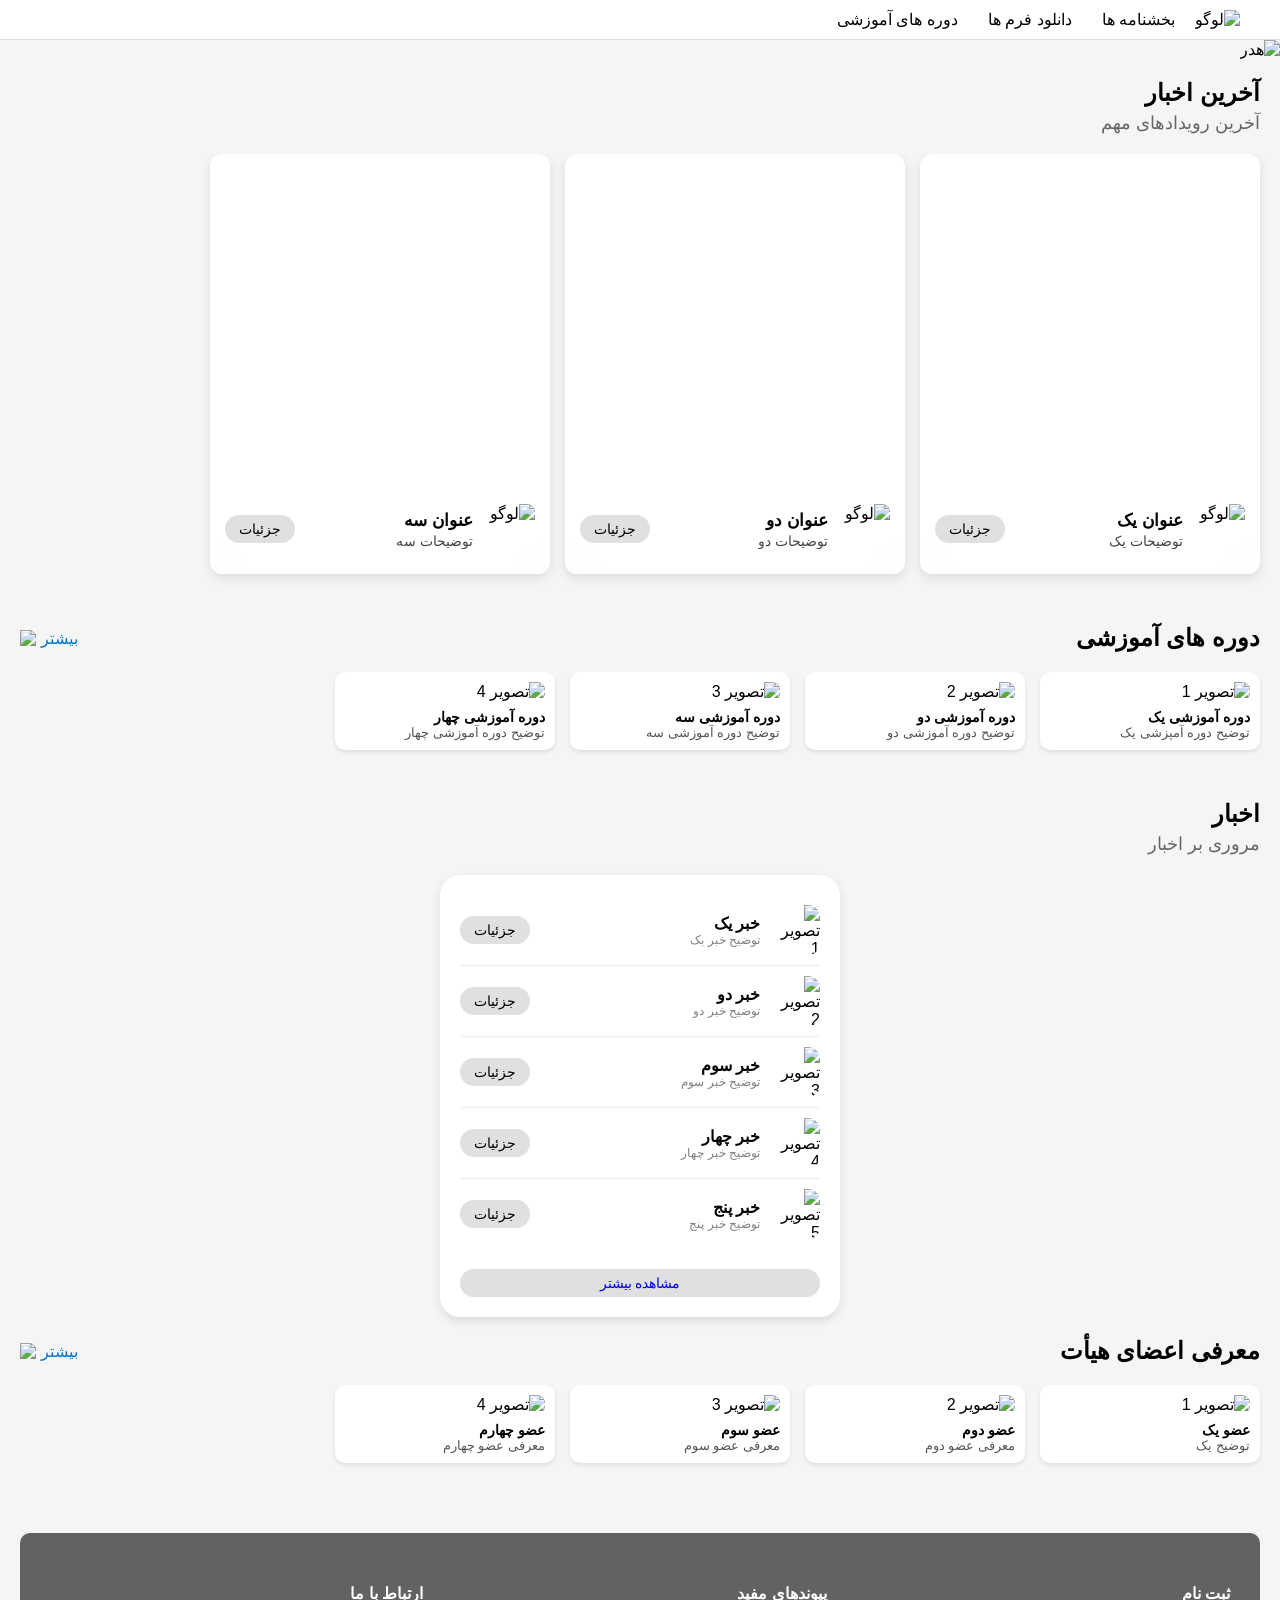
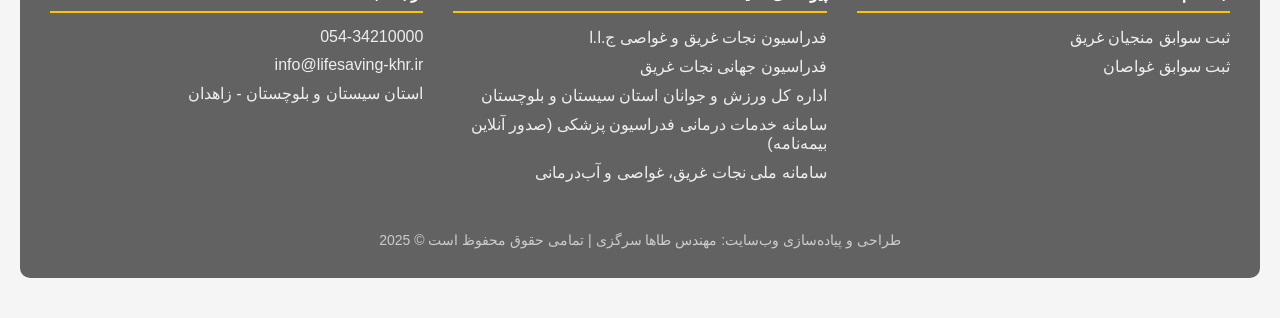
==== index.html @ 3035e9f3 "Update index.html" ====
<!DOCTYPE html>
<html lang="fa" dir="rtl">
<head>
  <meta charset="UTF-8" />
  <meta name="viewport" content="width=device-width, initial-scale=1.0" />
  <title>هیات نجات  غریق و غواصی</title>
  <!-- فونت فارسی -->
  <link rel="stylesheet" href="https://cdn.fontcdn.ir/Font/Persian/Vazir/Vazir.css" />
  <!-- فونت دوم -->
  <link href="https://cdn.fontcdn.ir/Font/Persian/IranYekan/IranYekan.css" rel="stylesheet" type="text/css" />
  <!-- استایل اصلی -->
  <link rel="stylesheet" href="style.css" />
</head>
<body>
<!-- اضافه کردن w3.js -->
<script src="https://www.w3schools.com/lib/w3.js"></script>

<!-- اضافه کردن هدر -->
<div w3-include-html="parts/header.html"></div>

<!-- اجرای includeHTML و سپس بارگذاری فایل JS -->
<script>
  w3.includeHTML(() => {
    const script = document.createElement('script');
    script.src = 'assets/js/menu.js'; // مسیر صحیح فایل
    document.body.appendChild(script);
  });
</script>
  <img src="assets/images/header.jpeg" alt="هدر" class="header-image3" />
</div>

</body> 
</html>
<!-- آخرین اخبار -->
<div class="section-header">
  <div>
    <div class="section-title">آخرین اخبار</div>
    <div class="subtitle">آخرین رویدادهای مهم</div>
  </div>
</div>

<div class="cards-container-2">
  <div class="modern-card-2">
    <div class="card-image-2" style="background-image: url('assets/images/news/image-card1.png');"></div>
    <div class="glass-bar-2">
      <div class="logo-area-2">
        <img src="assets/images/logo.png" alt="لوگو" class="logo-2">
        <div class="text-content-2">
          <div class="event-title-2">عنوان یک</div>
          <div class="event-description-2">توضیحات یک</div>
        </div>
      </div>
      <a href="earthquake/card1/index.html">
        <button class="button">جزئیات</button>
      </a>
    </div>
  </div>

  <div class="modern-card-2">
    <div class="card-image-2" style="background-image: url('assets/images/news/image-card1.png');"></div>
    <div class="glass-bar-2">
      <div class="logo-area-2">
        <img src="assets/images/logo.png" alt="لوگو" class="logo-2">
        <div class="text-content-2">
          <div class="event-title-2">عنوان دو</div>
          <div class="event-description-2">توضیحات دو</div>
        </div>
      </div>
      <a href="earthquake/card2/index.html">
        <button class="button">جزئیات</button>
      </a>
    </div>
  </div>

  <div class="modern-card-2">
    <div class="card-image-2" style="background-image: url('assets/images/news/image-card1.png');"></div>
    <div class="glass-bar-2">
      <div class="logo-area-2">
        <img src="assets/images/logo.png" alt="لوگو" class="logo-2">
        <div class="text-content-2">
          <div class="event-title-2">عنوان سه</div>
          <div class="event-description-2">توضیحات سه</div>
        </div>
      </div>
      <a href="earthquake/card1/index.html">
        <button class="button">جزئیات</button>
      </a>
    </div>
  </div>
</div>

  <!-- دوره های آموزشی -->
  <div class="section-header">
    <div class="section-title">دوره های آموزشی</div>
    <a href="popular/index.html" class="more-button">
      <span>بیشتر</span>
      <img src="assets/images/more.png" alt="بیشتر" />
    </a>
  </div>

  <div class="card-section">
    <a class="card" href="popular/card1/index.html">
      <img src="assets/images/amozesh/image-card1.png" alt="تصویر 1"/>
      <div class="card-title">دوره آموزشی یک</div>
      <div class="card-text">توضیح دوره آمپزشی یک</div>
    </a>
    <a href="popular/card7/index.html" class="card">
      <img src="assets/images/amozesh/image-card1.png" alt="تصویر 2" />
      <div class="card-title">دوره آموزشی دو</div>
      <div class="card-text">توضیح دوره آموزشی  دو</div>
    </a>
    <a href="popular/card6/index.html" class="card">
      <img src="assets/images/amozesh/image-card1.png" alt="تصویر 3" />
      <div class="card-title">دوره آموزشی سه </div>
      <div class="card-text">توضیح دوره آموزشی سه</div>
    </a>
    <a href="popular/card5/index.html" class="card">
      <img src="assets/images/amozesh/image-card1.png" alt="تصویر 4" />
      <div class="card-title">دوره آموزشی چهار</div>
      <div class="card-text">توضیح دوره آموزشی چهار</div>
    </a>
  
  </div>
     
<!-- مرروی بر اخبار -->
  <div class="section-header">
    <div>
      <div class="section-title">اخبار</div>
      <div class="subtitle">مروری بر اخبار</div>
    </div>
  </div>
  <div class="container">
    <div class="app">
      <div class="app-info">
        <img src="assets/images/news/image-card1.png" alt="تصویر 1">
        <div class="app-text">
          <div class="app-title">خبر یک</div>
          <div class="app-subtitle">توضیح خبر بک</div>
        </div>
      </div>
      <a href="cards/index-card1.html">
        <button class="button">جزئیات</button>
      </a>
    </div>

    <div class="app">
      <div class="app-info">
        <img src="assets/images/news/image-card1.png" alt="تصویر 2"> 
        <div class="app-text">
          <div class="app-title">خبر دو </div>
          <div class="app-subtitle">توضیح خبر دو</div>
        </div>
      </div>
      <a href="cards/index-card2.html">
        <button class="button">جزئیات</button>
      </a>
    </div>

<div class="app">
      <div class="app-info">
        <img src="assets/images/news/image-card1.png" alt="تصویر 3">
        <div class="app-text">
          <div class="app-title">خبر سوم</div>
          <div class="app-subtitle">توضیح خبر سوم</div>
        </div>
      </div>
      <a href="cards/index-card3.html">
        <button class="button">جزئیات</button>
      </a>
    </div>
<div class="app">
      <div class="app-info">
        <img src="assets/images/news/image-card1.png" alt="تصویر 4">
        <div class="app-text">
          <div class="app-title">خبر چهار</div>
          <div class="app-subtitle">توضیح خبر چهار</div>
        </div>
      </div>
      <a href="cards/index-card3.html">
        <button class="button">جزئیات</button>
      </a>
    </div>
<div class="app">
      <div class="app-info">
        <img src="assets/images/news/image-card1.png" alt="تصویر 5">
        <div class="app-text">
          <div class="app-title">خبر پنج</div>
          <div class="app-subtitle">توضیح خبر پنج</div>
        </div>
      </div>
      <a href="cards/index-card3.html">
        <button class="button">جزئیات</button>
      </a>
    </div>
    <div class="more-button-wrapper">
  <a href="news.html" class="button">مشاهده بیشتر</a>
</div>

  </div>
  <!-- معرفی اعضای هیات غواصی  -->
  <div class="section-header">
    <div class="section-title">معرفی اعضای هیأت</div>
    <a href="earthquake-top/index.html" class="more-button">
      <span>بیشتر</span>
      <img src="assets/images/more.png" alt="بیشتر" />
    </a>
  </div>
  <div class="card-section">
    <a href="earthquake-top/card1/index.html" class="card">
      <img src="assets/images/team/image-card1.png" alt="تصویر 1" />
      <div class="card-title">عضو یک</div>
      <div class="card-text">توضیح یک</div>
    </a>
    <a href="earthquake-top/card6/index.html" class="card">
      <img src="assets/images/team/image-card1.png" alt="تصویر 2" />
      <div class="card-title">عضو دوم</div>
      <div class="card-text">معرفی عضو دوم</div>
    </a>
    <a href="earthquake-top/card5/index.html" class="card">
      <img src="assets/images/team/image-card1.png" alt="تصویر 3" />
      <div class="card-title">عضو سوم</div>
      <div class="card-text">معرفی عضو سوم</div>
    </a>
    <a href="earthquake-top/card4/index.html" class="card">
      <img src="assets/images/team/image-card1.png" alt="تصویر 4" />
      <div class="card-title">عضو چهارم</div>
      <div class="card-text">معرفی عضو چهارم</div>
    </a>
  </div>
<!-- فوتر -->
  <div w3-include-html="parts/footer.html"></div>

</body>
</html>

<script>
function includeHTML() {
  var z, i, elmnt, file, xhttp;
  z = document.getElementsByTagName("*");
  for (i = 0; i < z.length; i++) {
    elmnt = z[i];
    file = elmnt.getAttribute("w3-include-html");
    if (file) {
      xhttp = new XMLHttpRequest();
      xhttp.onreadystatechange = function() {
        if (this.readyState == 4) {
          if (this.status == 200) {elmnt.innerHTML = this.responseText;}
          if (this.status == 404) {elmnt.innerHTML = "File not found.";}
          elmnt.removeAttribute("w3-include-html");
          includeHTML();
        }
      }
      xhttp.open("GET", file, true);
      xhttp.send();
      return;
    }
  }
}
includeHTML();
</script>
---- style.css ----
/* ======= استایل کلی ======= */
body {
  font-family: 'Vazir', sans-serif;
  background: #f5f5f5;
  margin: 0;
  padding: 0;
  direction: rtl;
}
  direction: rtl;
  text-align: right;
}

.container {
  float: right;
}

.menu li {
  float: right;
}

.breadcrumb {
  direction: rtl;
}
/* ======= استایل هدر اپلیکیشن واکنش‌گرا ======= */
.header-app * {
  box-sizing: border-box;
}

.header-app {
  font-family: 'Vazir', sans-serif;
  background-color: #fff;
  direction: rtl;
}

.header-app header {
  background-color: #fff;
  border-bottom: 1px solid #ddd;
  position: static;
  top: 0;
  z-index: 1000;
}

.header-app .logo3 {
  max-height: 50px;
  width: auto;
  display: block;
  margin-right: 20px;
  margin-left: 0px;
}

.header-app .navbar3 {
  display: flex;
  align-items: center;
  padding: 10px 20px 10px 50px;
  gap: 20px;
}
.header-app .nav-items3 {
  display: flex;
  gap: 30px;
  list-style: none;
  margin: 0;
  padding: 0;
}

.header-app .nav-item3:hover {
  color: #0071e3;
}

.header-app .mega-menu-wrapper3 {
  position: relative;
  width: 100%;
  z-index: 999;
}

.header-app .mega-menu3 {
  display: none;
  position: fixed;
  top: 70px;
  right: 0;
  left: 0;
  background: rgba(255, 255, 255, 0.9);
  backdrop-filter: blur(10px);
  padding: 20px 40px;
  box-shadow: 0 4px 12px rgba(0, 0, 0, 0.1);
  border-top: 1px solid #ddd;
  flex-wrap: wrap;
  justify-content: flex-start;
  direction: rtl;
  z-index: 1000;
}

.header-app .mega-menu3.active {
  display: flex;
}

.header-app .column3 {
  flex: 1;
  max-width: 250px;
  margin-left: 40px;
}

.header-app .column3 h4 {
  font-size: 18px;
  font-weight: bold;
  margin-bottom: 10px;
}

.header-app .column3 a {
  display: block;
  text-decoration: none;
  color: #333;
  margin-bottom: 8px;
  font-size: 16px;
  transition: color 0.2s ease, font-weight 0.2s ease;
}

.header-app .column3 a:hover {
  color: #0071e3;
  font-weight: bold;
}

.header-app .header-image3 {
  display: block;
  width: 100%;
  height: auto;
}


/* ====== بخش عنوان + دکمه بیشتر ====== */
.section-header {
  display: flex;
  justify-content: space-between;
  align-items: center;
  margin: 20px;
}

.section-title {
  font-size: 24px;
  font-weight: bold;
}

.subtitle {
  font-size: 18px;
  color: #666;
  margin-top: 5px;
}

.more-button {
  display: flex;
  align-items: center;
  text-decoration: none;
  font-size: 16px;
  color: #0077cc;
  gap: 5px;
}

.more-button img {
  width: 16px;
  height: 16px;
}

/* کارت‌ها */
.card-section,
.cards-container-2 {
  display: flex;
  overflow-x: auto;
  gap: 15px;
  padding: 0 20px 30px;
  scroll-snap-type: x mandatory;
}

.card {
  width: 100%;
  max-width: 200px;
  background: white;
  border-radius: 10px;
  padding: 10px;
  box-shadow: 0 2px 4px rgba(0, 0, 0, 0.1);
  flex-shrink: 0;
  scroll-snap-align: start;
  text-decoration: none;
  color: inherit;
}

.card img {
  width: 100%;
  border-radius: 8px;
}

.card-title {
  font-weight: bold;
  font-size: 14px;
  margin-top: 8px;
}

.card-text {
  font-size: 13px;
  color: #555;
}

/* ======= استایل دوم (طراحی جدید) ======= */
.section-title-2 {
  font-family: 'IranYekan', sans-serif;
  font-size: 22px;
  font-weight: bold;
  margin-bottom: 5px;
  padding: 0 20px;
}

.subtitle-2 {
  font-family: 'IranYekan', sans-serif;
  font-size: 15px;
  color: #666;
  margin-bottom: 15px;
  padding: 0 20px;
}

/* کارت‌های مدرن */
.cards-container-2::-webkit-scrollbar {
  display: none;
}

.modern-card-2 {
  flex: 0 0 340px;
  height: 420px;
  background-color: #fff;
  border-radius: 12px;
  overflow: hidden;
  box-shadow: 0 4px 12px rgba(0, 0, 0, 0.1);
  position: relative;
  scroll-snap-align: start;
  user-select: none;
}

.card-image-2 {
  width: 100%;
  height: 100%;
  background-size: cover;
  background-position: center;
}

.glass-bar-2 {
  position: absolute;
  bottom: 0;
  left: 0;
  right: 0;
  padding: 15px;
  background: rgba(255, 255, 255, 0.3);
  backdrop-filter: blur(15px);
  display: flex;
  align-items: center;
  justify-content: space-between;
  height: 60px;
  border-radius: 0 0 12px 12px;
}

.logo-area-2 {
  display: flex;
  align-items: center;
  flex-grow: 1;
  overflow: hidden;
}

.logo-2 {
  width: 50px;
  height: 50px;
  border-radius: 8px;
  margin-left: 12px;
  object-fit: cover;
}

.text-content-2 {
  display: flex;
  flex-direction: column;
  overflow: hidden;
}

.event-title-2 {
  font-family: 'IranYekan', sans-serif;
  font-size: 17px;
  font-weight: bold;
  margin-bottom: 2px;
  color: #000;
  white-space: nowrap;
  overflow: hidden;
  text-overflow: ellipsis;
}

.event-description-2 {
  font-family: 'IranYekan', sans-serif;
  font-size: 14px;
  color: #444;
  white-space: nowrap;
  overflow: hidden;
  text-overflow: ellipsis;
}

/* ====== اپلیکیشن ====== */
.container {
  background: white;
  border-radius: 20px;
  padding: 20px;
  width: 100%;
  max-width: 360px;
  box-shadow: 0 4px 10px rgba(0, 0, 0, 0.1);
  margin: 0 auto;
}

.app {
  display: flex;
  align-items: center;
  justify-content: space-between;
  padding: 10px 0;
}

.app + .app {
  border-top: 1px solid #eee;
}

.app-info {
  display: flex;
  align-items: center;
}

.app img {
  width: 50px;
  height: 50px;
  border-radius: 12px;
  margin-left: 10px;
}

.app-text {
  display: flex;
  flex-direction: column;
}

.app-title {
  font-weight: bold;
}

.app-subtitle {
  font-size: 12px;
  color: gray;
}

.button {
  background-color: #e0e0e0;
  border: none;
  border-radius: 14px;
  padding: 6px 14px;
  font-size: 14px;
  cursor: pointer;
  text-decoration: none;
}

.button.update {
  background-color: #007aff;
  color: white;
}
.more-button-wrapper {
  display: flex;
  justify-content: center;
  margin-top: 20px;
}

.more-button-wrapper .button {
  width: 100%;
  text-align: center;
}

/* ======= ریسپانسیو ======= */
@media screen and (max-width: 768px) {
  .card {
    width: 100%;
    max-width: 160px;
    margin: 0 auto;
  }

  .modern-card-2 {
    flex: 0 0 90%;
    max-width: 90%;
  }

  .container {
    width: 90%;
  }

  .header-text h1 {
    font-size: 18px;
  }

  .header-text h2 {
    font-size: 13px;
  }

  .search-box {
    max-width: calc(100% - 30px);
    margin: 15px;
  }
}

/* ====== فوتر ====== */
.footer {
  background: url('6E5401CF-9875-4F31-A5F1-5B2A2A1F9D86.jpeg') no-repeat center center/cover;
  color: white;
  font-family: 'Vazir', sans-serif;
  padding: 40px 20px;
  position: relative;
  direction: rtl;
}

.footer-overlay {
  background-color: rgba(0, 0, 0, 0.6);
  padding: 30px;
  border-radius: 10px;
}

.footer-columns {
  display: flex;
  flex-wrap: wrap;
  justify-content: space-between;
  gap: 30px;
}

.footer-col {
  flex: 1;
  min-width: 200px;
}

.footer-col h4 {
  border-bottom: 2px solid #ffc107;
  padding-bottom: 8px;
  margin-bottom: 15px;
}

.footer-col ul {
  list-style: none;
  padding: 0;
  margin: 0;
}

.footer-col ul li {
  margin-bottom: 10px;
}

.footer-col ul li a {
  color: #eee;
  text-decoration: none;
  transition: color 0.3s ease;
  display: inline;
  background: transparent;
  outline: none;
  padding: 0;
  margin: 0;
  border: none;
}

.footer-col ul li a:hover,
.footer-col ul li a:focus {
  color: #ffd700;
  text-decoration: none;
  outline: none;
  background: transparent;
  box-shadow: none;
}

.footer-col ul li a:visited {
  color: #ff9800;
  text-decoration: none;
}

.footer-bottom {
  text-align: center;
  margin-top: 40px;
  font-size: 14px;
  color: #ccc;
}
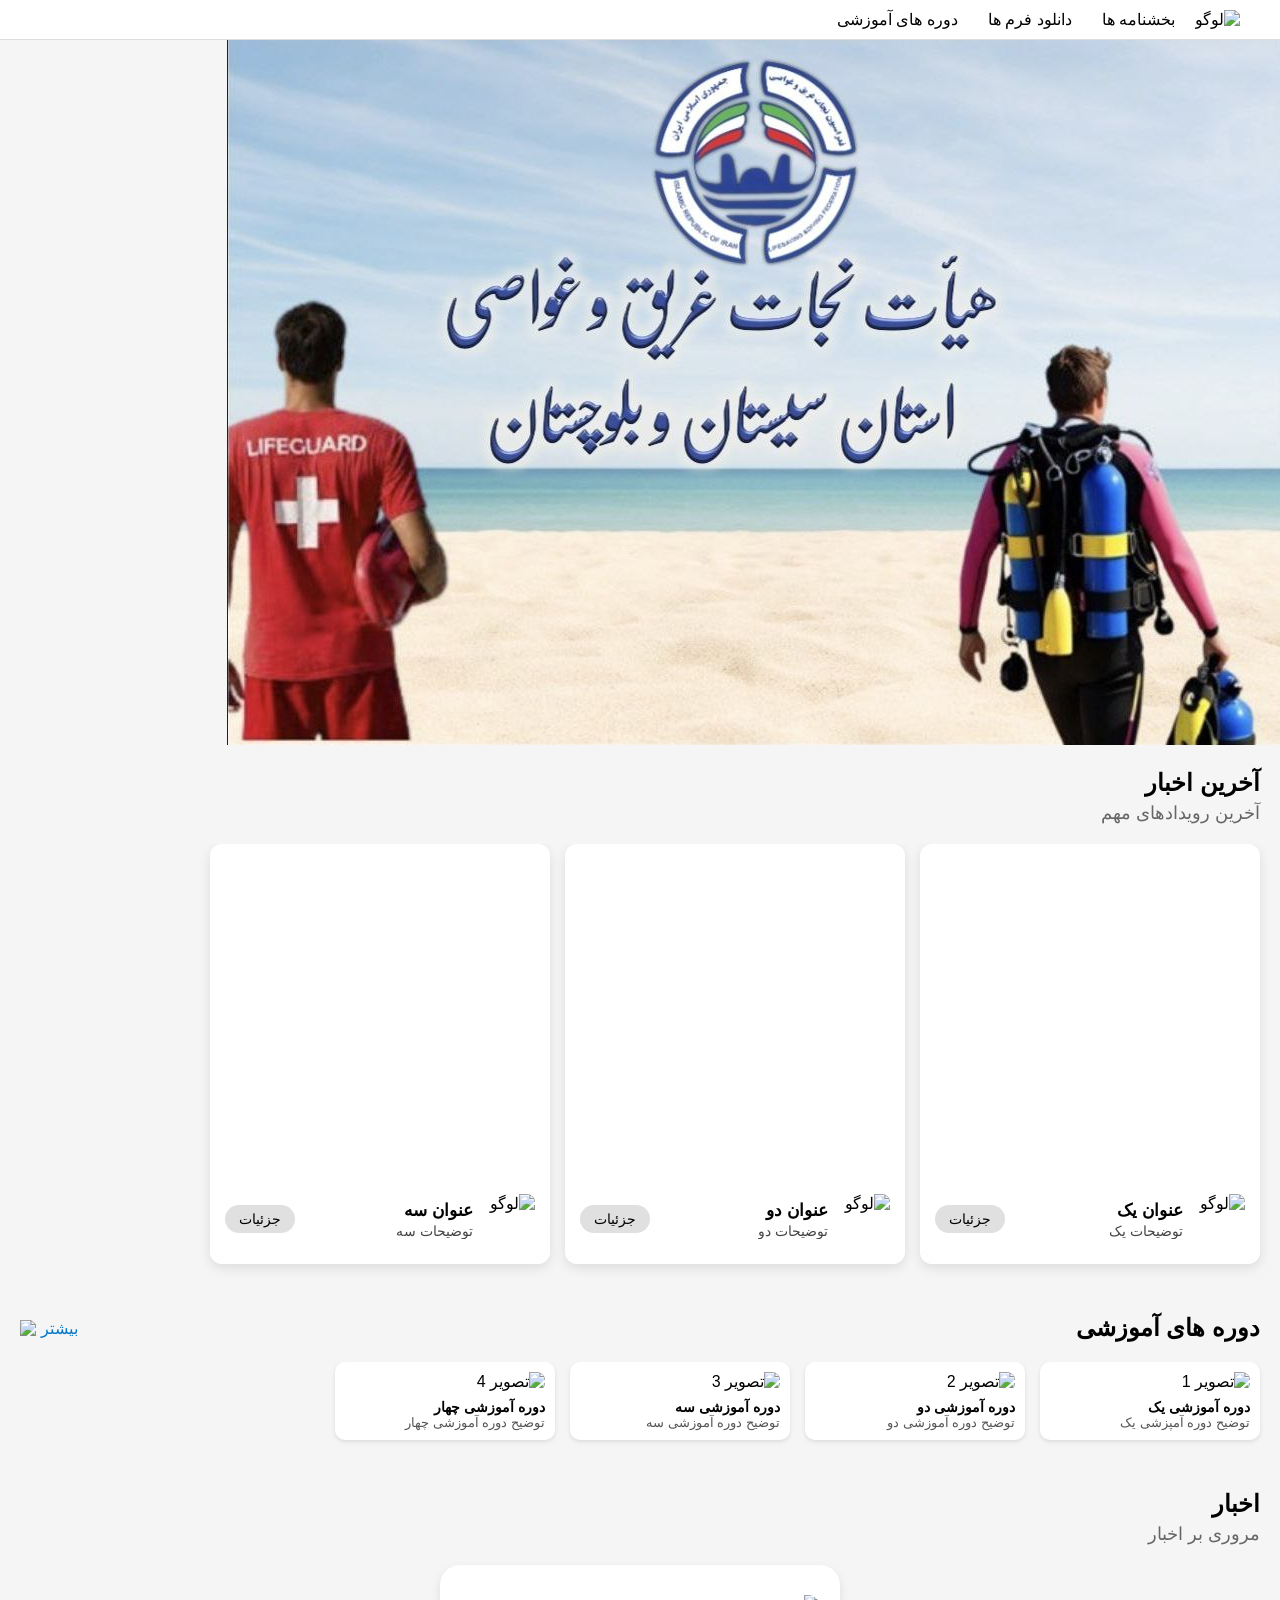
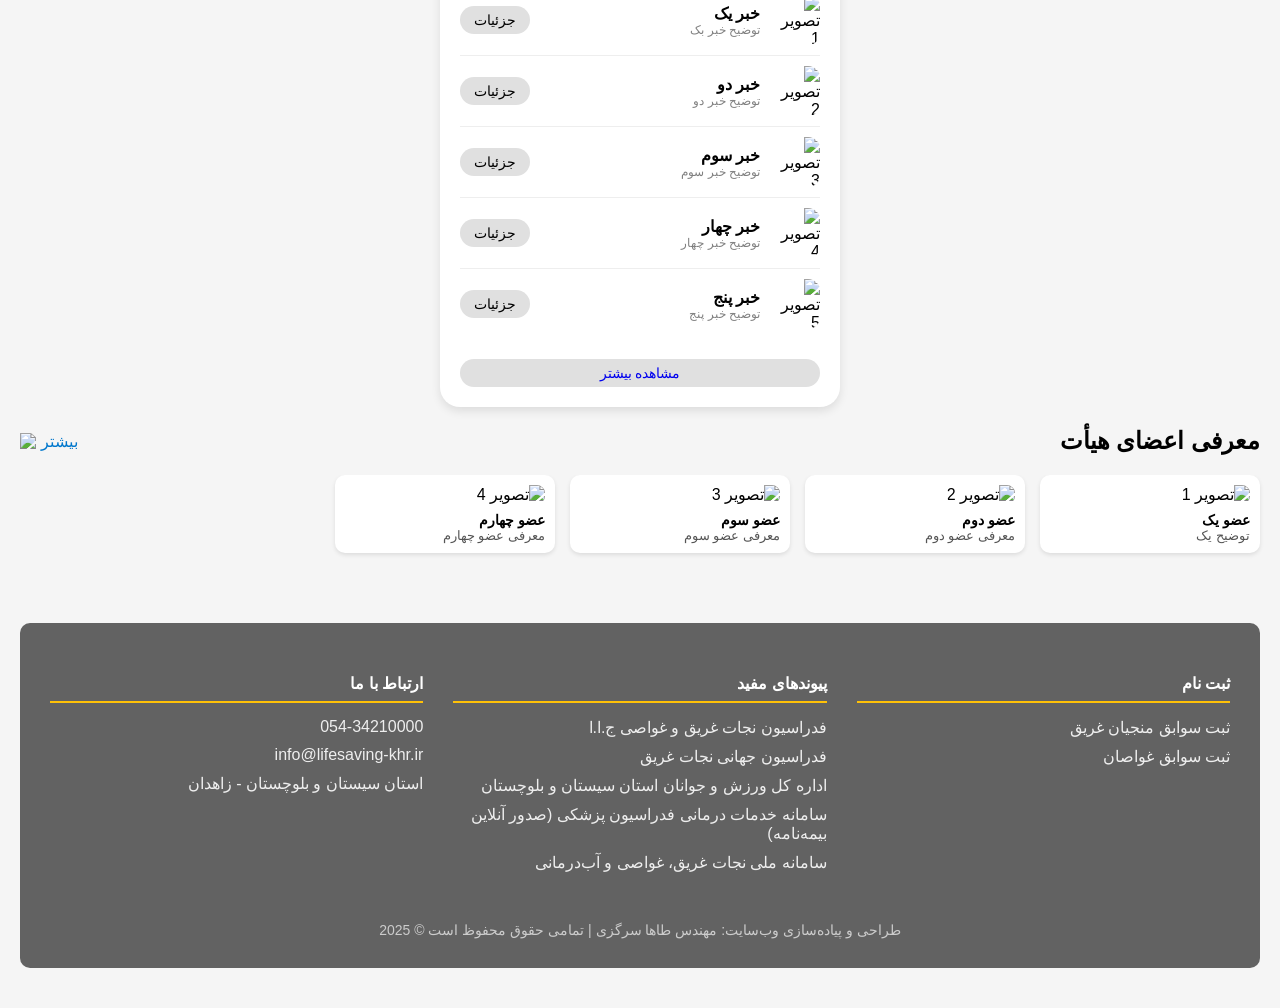
==== commit 08685b36: "Update index.html" ====
--- a/index.html
+++ b/index.html
@@ -17,7 +17,7 @@
 
 <!-- اضافه کردن هدر -->
 <div w3-include-html="parts/header.html"></div>
-
+<img src="assets/images/header.jpeg" alt="هدر" class="header-image3" />
 <!-- اجرای includeHTML و سپس بارگذاری فایل JS -->
 <script>
   w3.includeHTML(() => {
@@ -26,7 +26,7 @@
     document.body.appendChild(script);
   });
 </script>
-  <img src="assets/images/header.jpeg" alt="هدر" class="header-image3" />
+  
 </div>
 
 </body> 
--- a/style.css
+++ b/style.css
@@ -75,7 +75,7 @@
 .header-app .mega-menu3 {
   display: none;
   position: fixed;
-  top: 70px;
+  top: 75px;
   right: 0;
   left: 0;
   background: rgba(255, 255, 255, 0.9);
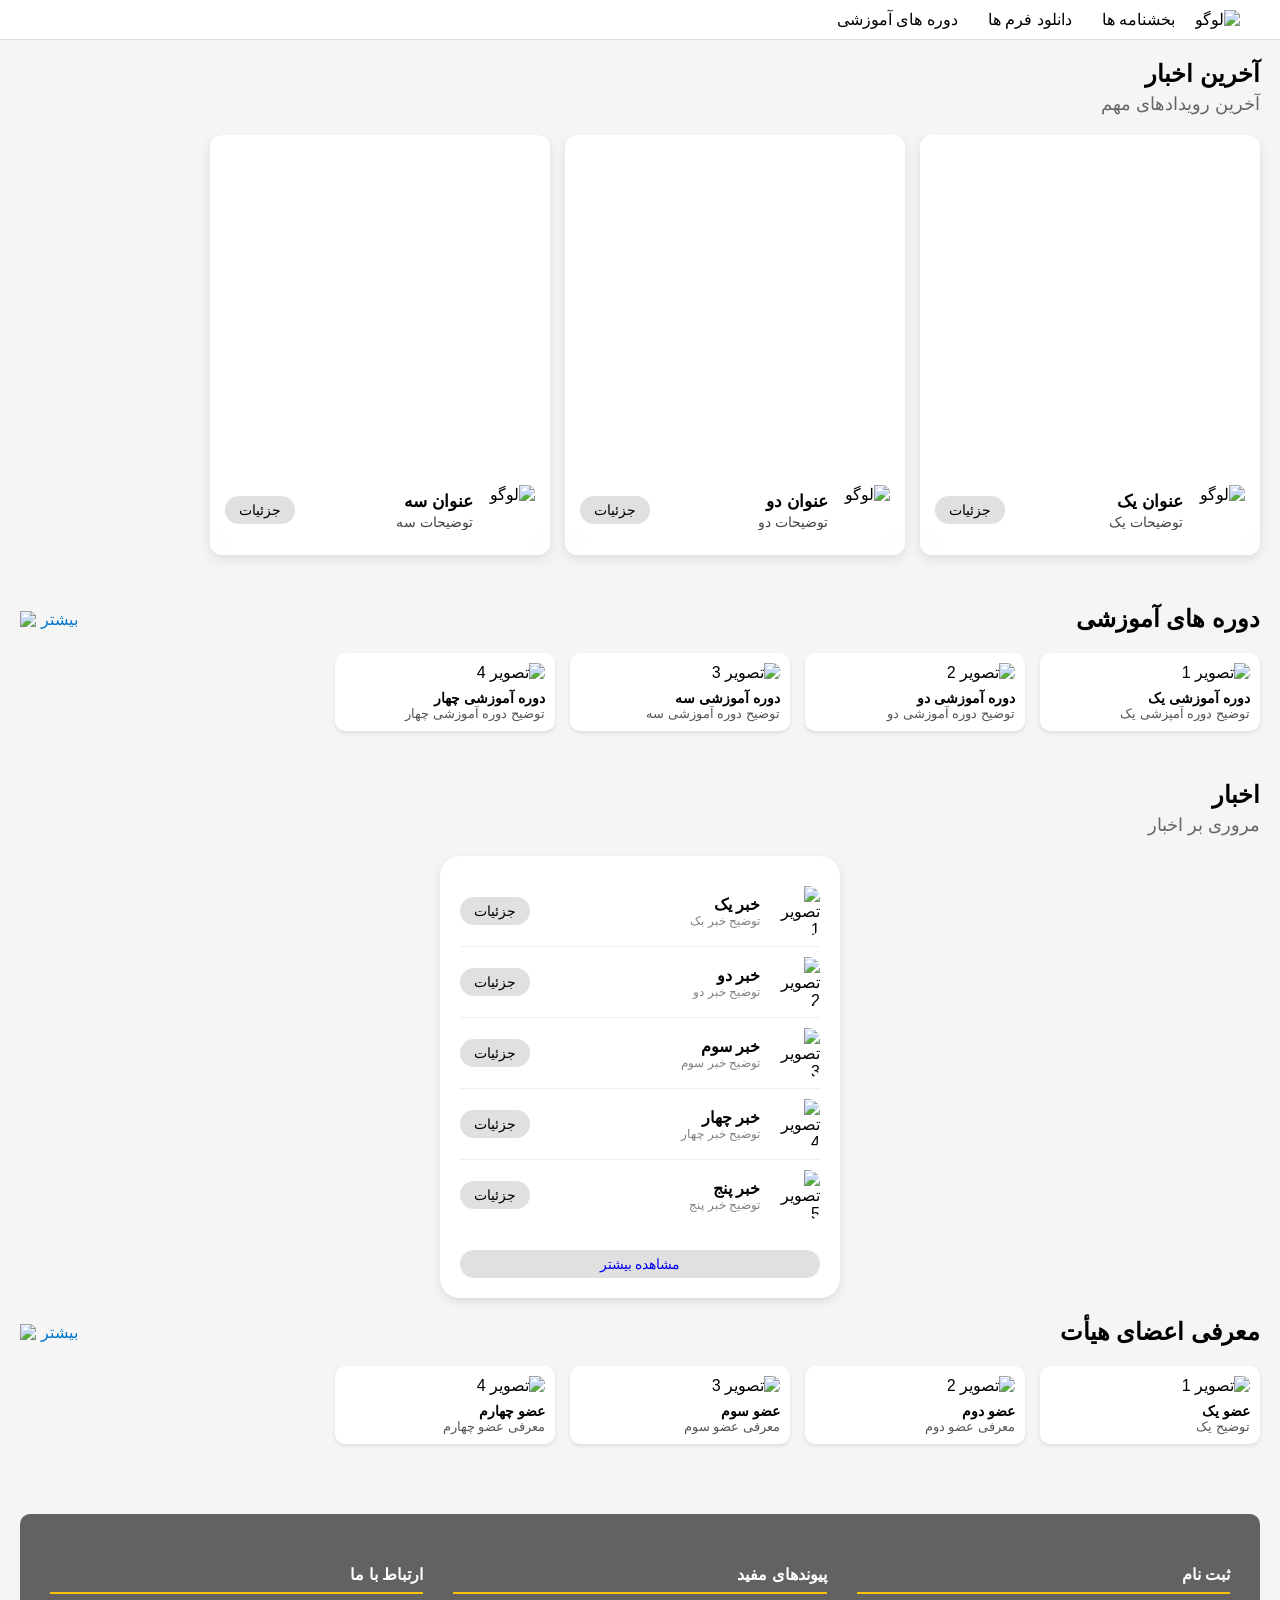
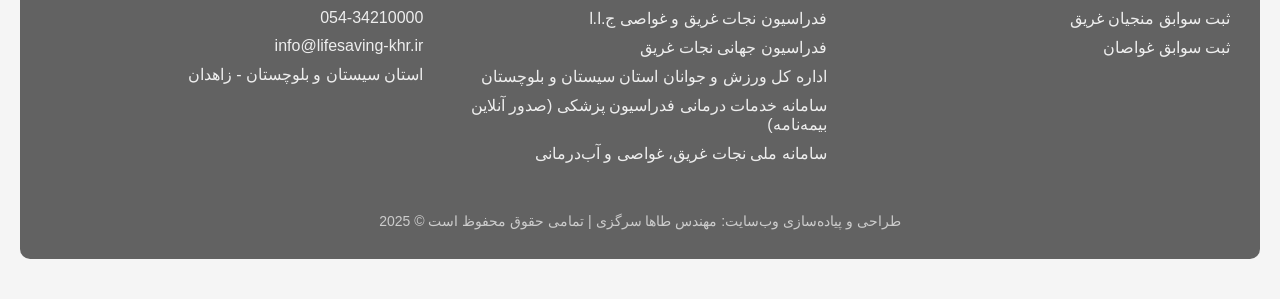
==== commit 30ab6eb0: "Update index.html" ====
--- a/index.html
+++ b/index.html
@@ -17,7 +17,7 @@
 
 <!-- اضافه کردن هدر -->
 <div w3-include-html="parts/header.html"></div>
-<img src="assets/images/header.jpeg" alt="هدر" class="header-image3" />
+
 <!-- اجرای includeHTML و سپس بارگذاری فایل JS -->
 <script>
   w3.includeHTML(() => {
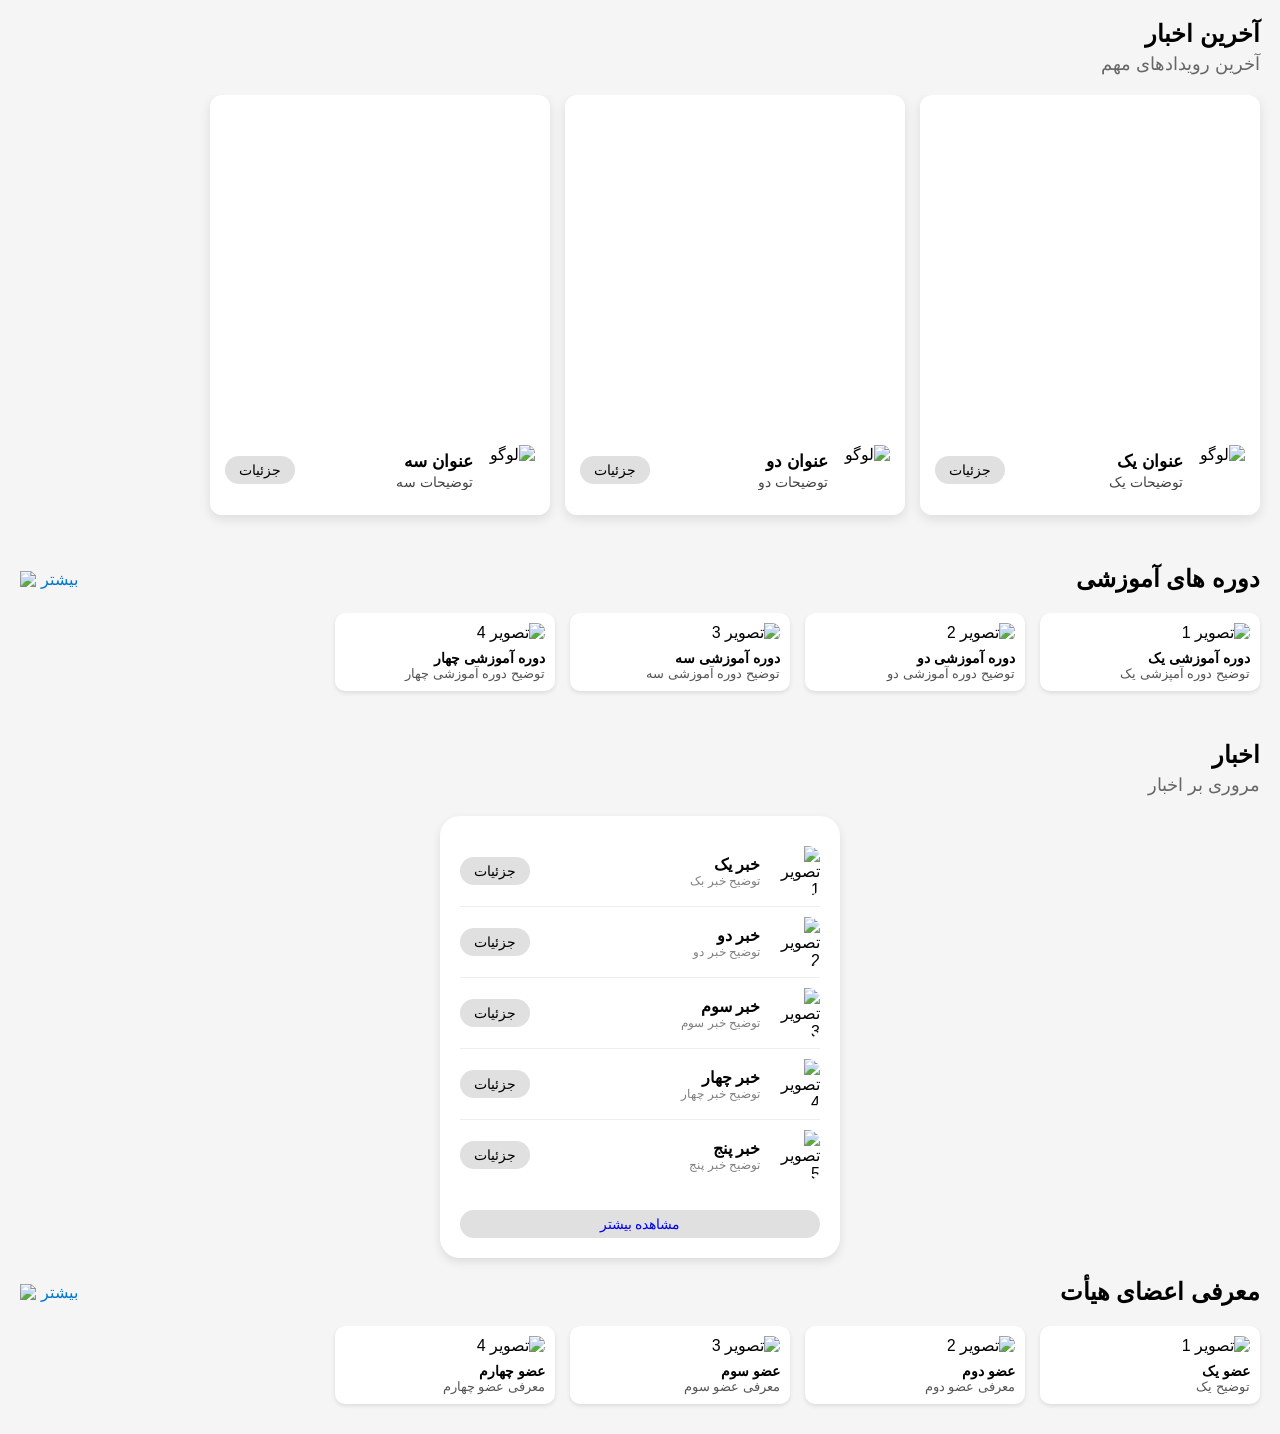
==== commit f6203411: "Update index.html" ====
--- a/index.html
+++ b/index.html
@@ -229,32 +229,9 @@
   </div>
 <!-- فوتر -->
   <div w3-include-html="parts/footer.html"></div>
-
+  <script src="js/includeHTML.js"></script>
 </body>
 </html>
 
-<script>
-function includeHTML() {
-  var z, i, elmnt, file, xhttp;
-  z = document.getElementsByTagName("*");
-  for (i = 0; i < z.length; i++) {
-    elmnt = z[i];
-    file = elmnt.getAttribute("w3-include-html");
-    if (file) {
-      xhttp = new XMLHttpRequest();
-      xhttp.onreadystatechange = function() {
-        if (this.readyState == 4) {
-          if (this.status == 200) {elmnt.innerHTML = this.responseText;}
-          if (this.status == 404) {elmnt.innerHTML = "File not found.";}
-          elmnt.removeAttribute("w3-include-html");
-          includeHTML();
-        }
-      }
-      xhttp.open("GET", file, true);
-      xhttp.send();
-      return;
-    }
-  }
-}
-includeHTML();
+
 </script>
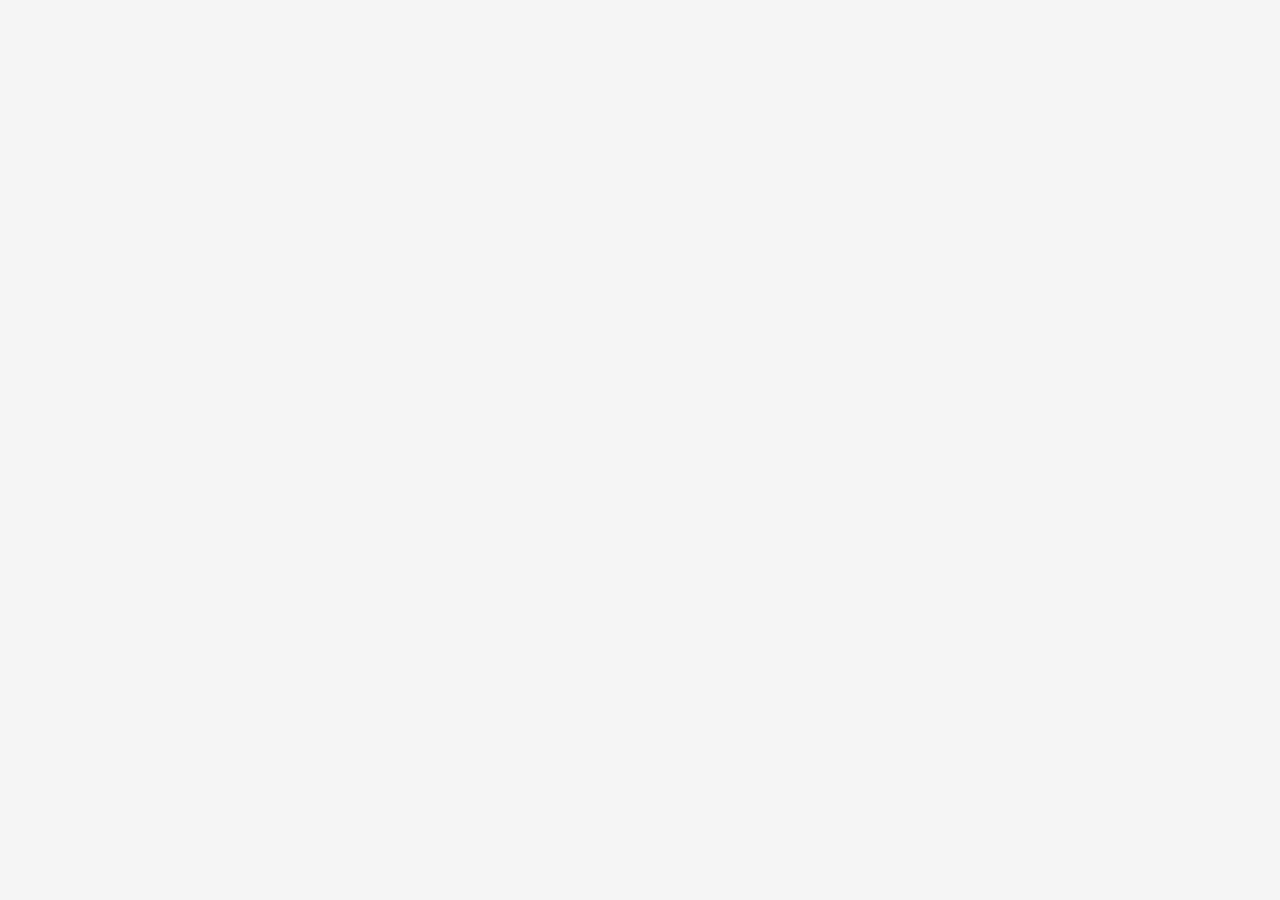
==== commit 487c9c10: "Update index.html" ====
--- a/index.html
+++ b/index.html
@@ -18,7 +18,14 @@
 <!-- اضافه کردن هدر -->
 <div w3-include-html="parts/header.html"></div>
 
-<!-- اجرای includeHTML و سپس بارگذاری فایل JS -->
+  <!-- بخش‌های جداشده -->
+  <div w3-include-html="parts/important-news.html"></div>
+  <div w3-include-html="parts/courses.html"></div>
+  <div w3-include-html="parts/news-summary.html"></div>
+  <div w3-include-html="parts/team.html"></div>
+  <!-- فوتر -->
+  <div w3-include-html="parts/footer.html"></div>
+  <!-- اجرای includeHTML و سپس بارگذاری فایل JS -->
 <script>
   w3.includeHTML(() => {
     const script = document.createElement('script');
@@ -26,212 +33,5 @@
     document.body.appendChild(script);
   });
 </script>
-  
-</div>
-
 </body> 
 </html>
-<!-- آخرین اخبار -->
-<div class="section-header">
-  <div>
-    <div class="section-title">آخرین اخبار</div>
-    <div class="subtitle">آخرین رویدادهای مهم</div>
-  </div>
-</div>
-
-<div class="cards-container-2">
-  <div class="modern-card-2">
-    <div class="card-image-2" style="background-image: url('assets/images/news/image-card1.png');"></div>
-    <div class="glass-bar-2">
-      <div class="logo-area-2">
-        <img src="assets/images/logo.png" alt="لوگو" class="logo-2">
-        <div class="text-content-2">
-          <div class="event-title-2">عنوان یک</div>
-          <div class="event-description-2">توضیحات یک</div>
-        </div>
-      </div>
-      <a href="earthquake/card1/index.html">
-        <button class="button">جزئیات</button>
-      </a>
-    </div>
-  </div>
-
-  <div class="modern-card-2">
-    <div class="card-image-2" style="background-image: url('assets/images/news/image-card1.png');"></div>
-    <div class="glass-bar-2">
-      <div class="logo-area-2">
-        <img src="assets/images/logo.png" alt="لوگو" class="logo-2">
-        <div class="text-content-2">
-          <div class="event-title-2">عنوان دو</div>
-          <div class="event-description-2">توضیحات دو</div>
-        </div>
-      </div>
-      <a href="earthquake/card2/index.html">
-        <button class="button">جزئیات</button>
-      </a>
-    </div>
-  </div>
-
-  <div class="modern-card-2">
-    <div class="card-image-2" style="background-image: url('assets/images/news/image-card1.png');"></div>
-    <div class="glass-bar-2">
-      <div class="logo-area-2">
-        <img src="assets/images/logo.png" alt="لوگو" class="logo-2">
-        <div class="text-content-2">
-          <div class="event-title-2">عنوان سه</div>
-          <div class="event-description-2">توضیحات سه</div>
-        </div>
-      </div>
-      <a href="earthquake/card1/index.html">
-        <button class="button">جزئیات</button>
-      </a>
-    </div>
-  </div>
-</div>
-
-  <!-- دوره های آموزشی -->
-  <div class="section-header">
-    <div class="section-title">دوره های آموزشی</div>
-    <a href="popular/index.html" class="more-button">
-      <span>بیشتر</span>
-      <img src="assets/images/more.png" alt="بیشتر" />
-    </a>
-  </div>
-
-  <div class="card-section">
-    <a class="card" href="popular/card1/index.html">
-      <img src="assets/images/amozesh/image-card1.png" alt="تصویر 1"/>
-      <div class="card-title">دوره آموزشی یک</div>
-      <div class="card-text">توضیح دوره آمپزشی یک</div>
-    </a>
-    <a href="popular/card7/index.html" class="card">
-      <img src="assets/images/amozesh/image-card1.png" alt="تصویر 2" />
-      <div class="card-title">دوره آموزشی دو</div>
-      <div class="card-text">توضیح دوره آموزشی  دو</div>
-    </a>
-    <a href="popular/card6/index.html" class="card">
-      <img src="assets/images/amozesh/image-card1.png" alt="تصویر 3" />
-      <div class="card-title">دوره آموزشی سه </div>
-      <div class="card-text">توضیح دوره آموزشی سه</div>
-    </a>
-    <a href="popular/card5/index.html" class="card">
-      <img src="assets/images/amozesh/image-card1.png" alt="تصویر 4" />
-      <div class="card-title">دوره آموزشی چهار</div>
-      <div class="card-text">توضیح دوره آموزشی چهار</div>
-    </a>
-  
-  </div>
-     
-<!-- مرروی بر اخبار -->
-  <div class="section-header">
-    <div>
-      <div class="section-title">اخبار</div>
-      <div class="subtitle">مروری بر اخبار</div>
-    </div>
-  </div>
-  <div class="container">
-    <div class="app">
-      <div class="app-info">
-        <img src="assets/images/news/image-card1.png" alt="تصویر 1">
-        <div class="app-text">
-          <div class="app-title">خبر یک</div>
-          <div class="app-subtitle">توضیح خبر بک</div>
-        </div>
-      </div>
-      <a href="cards/index-card1.html">
-        <button class="button">جزئیات</button>
-      </a>
-    </div>
-
-    <div class="app">
-      <div class="app-info">
-        <img src="assets/images/news/image-card1.png" alt="تصویر 2"> 
-        <div class="app-text">
-          <div class="app-title">خبر دو </div>
-          <div class="app-subtitle">توضیح خبر دو</div>
-        </div>
-      </div>
-      <a href="cards/index-card2.html">
-        <button class="button">جزئیات</button>
-      </a>
-    </div>
-
-<div class="app">
-      <div class="app-info">
-        <img src="assets/images/news/image-card1.png" alt="تصویر 3">
-        <div class="app-text">
-          <div class="app-title">خبر سوم</div>
-          <div class="app-subtitle">توضیح خبر سوم</div>
-        </div>
-      </div>
-      <a href="cards/index-card3.html">
-        <button class="button">جزئیات</button>
-      </a>
-    </div>
-<div class="app">
-      <div class="app-info">
-        <img src="assets/images/news/image-card1.png" alt="تصویر 4">
-        <div class="app-text">
-          <div class="app-title">خبر چهار</div>
-          <div class="app-subtitle">توضیح خبر چهار</div>
-        </div>
-      </div>
-      <a href="cards/index-card3.html">
-        <button class="button">جزئیات</button>
-      </a>
-    </div>
-<div class="app">
-      <div class="app-info">
-        <img src="assets/images/news/image-card1.png" alt="تصویر 5">
-        <div class="app-text">
-          <div class="app-title">خبر پنج</div>
-          <div class="app-subtitle">توضیح خبر پنج</div>
-        </div>
-      </div>
-      <a href="cards/index-card3.html">
-        <button class="button">جزئیات</button>
-      </a>
-    </div>
-    <div class="more-button-wrapper">
-  <a href="news.html" class="button">مشاهده بیشتر</a>
-</div>
-
-  </div>
-  <!-- معرفی اعضای هیات غواصی  -->
-  <div class="section-header">
-    <div class="section-title">معرفی اعضای هیأت</div>
-    <a href="earthquake-top/index.html" class="more-button">
-      <span>بیشتر</span>
-      <img src="assets/images/more.png" alt="بیشتر" />
-    </a>
-  </div>
-  <div class="card-section">
-    <a href="earthquake-top/card1/index.html" class="card">
-      <img src="assets/images/team/image-card1.png" alt="تصویر 1" />
-      <div class="card-title">عضو یک</div>
-      <div class="card-text">توضیح یک</div>
-    </a>
-    <a href="earthquake-top/card6/index.html" class="card">
-      <img src="assets/images/team/image-card1.png" alt="تصویر 2" />
-      <div class="card-title">عضو دوم</div>
-      <div class="card-text">معرفی عضو دوم</div>
-    </a>
-    <a href="earthquake-top/card5/index.html" class="card">
-      <img src="assets/images/team/image-card1.png" alt="تصویر 3" />
-      <div class="card-title">عضو سوم</div>
-      <div class="card-text">معرفی عضو سوم</div>
-    </a>
-    <a href="earthquake-top/card4/index.html" class="card">
-      <img src="assets/images/team/image-card1.png" alt="تصویر 4" />
-      <div class="card-title">عضو چهارم</div>
-      <div class="card-text">معرفی عضو چهارم</div>
-    </a>
-  </div>
-<!-- فوتر -->
-  <div w3-include-html="parts/footer.html"></div>
-  <script src="js/includeHTML.js"></script>
-</body>
-</html>
-
-
-</script>
